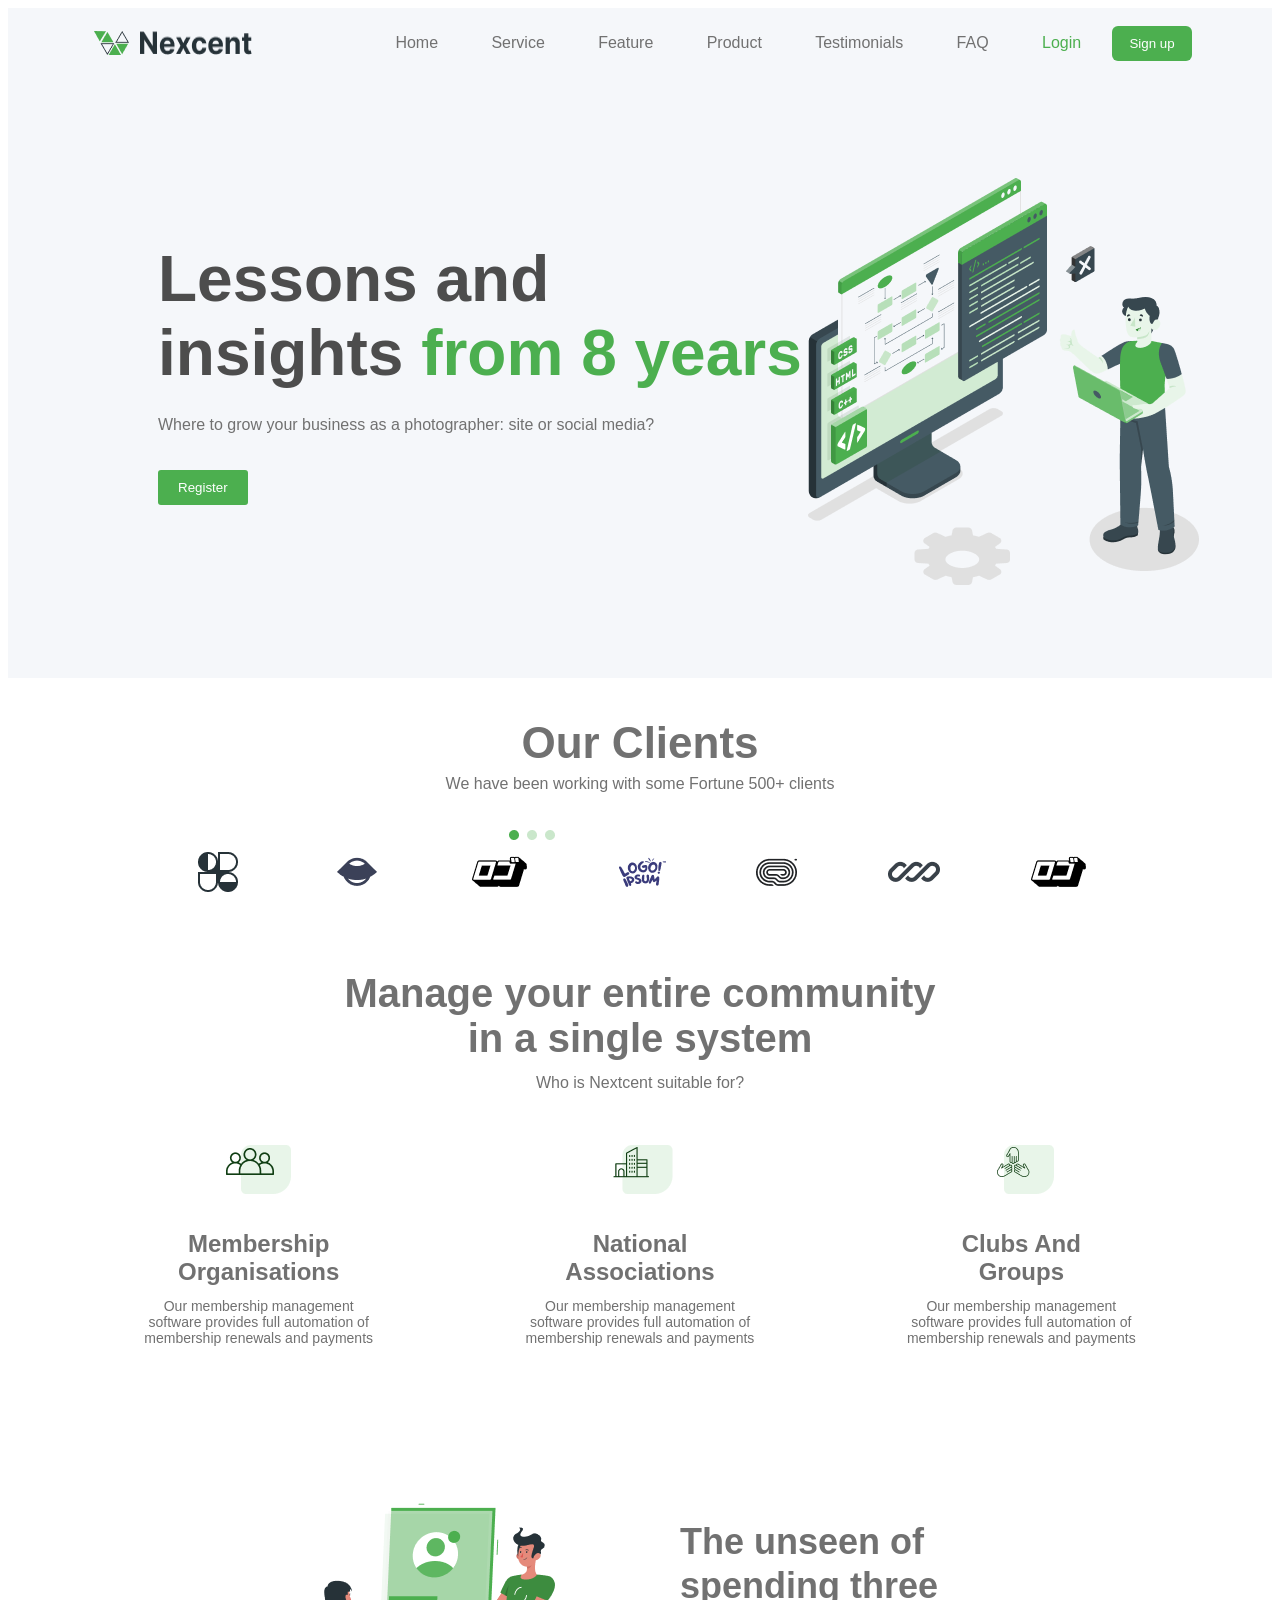
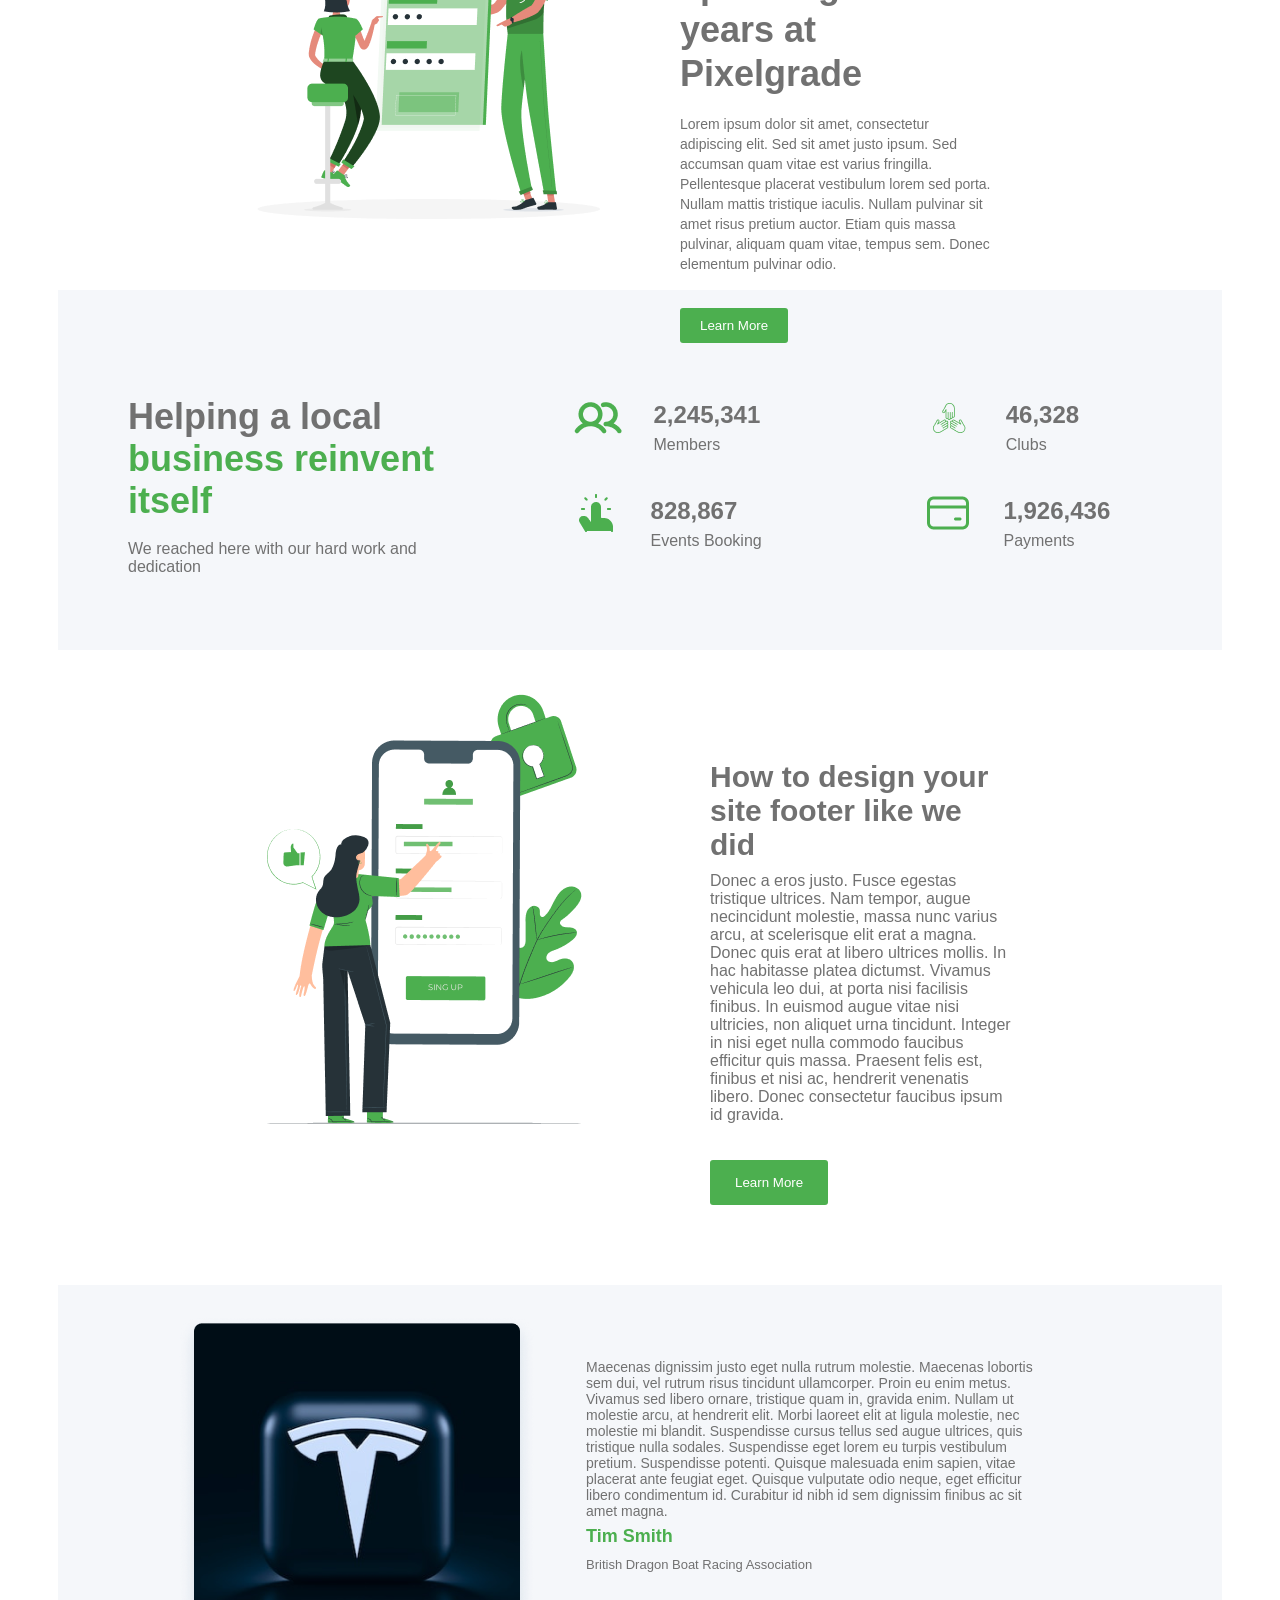
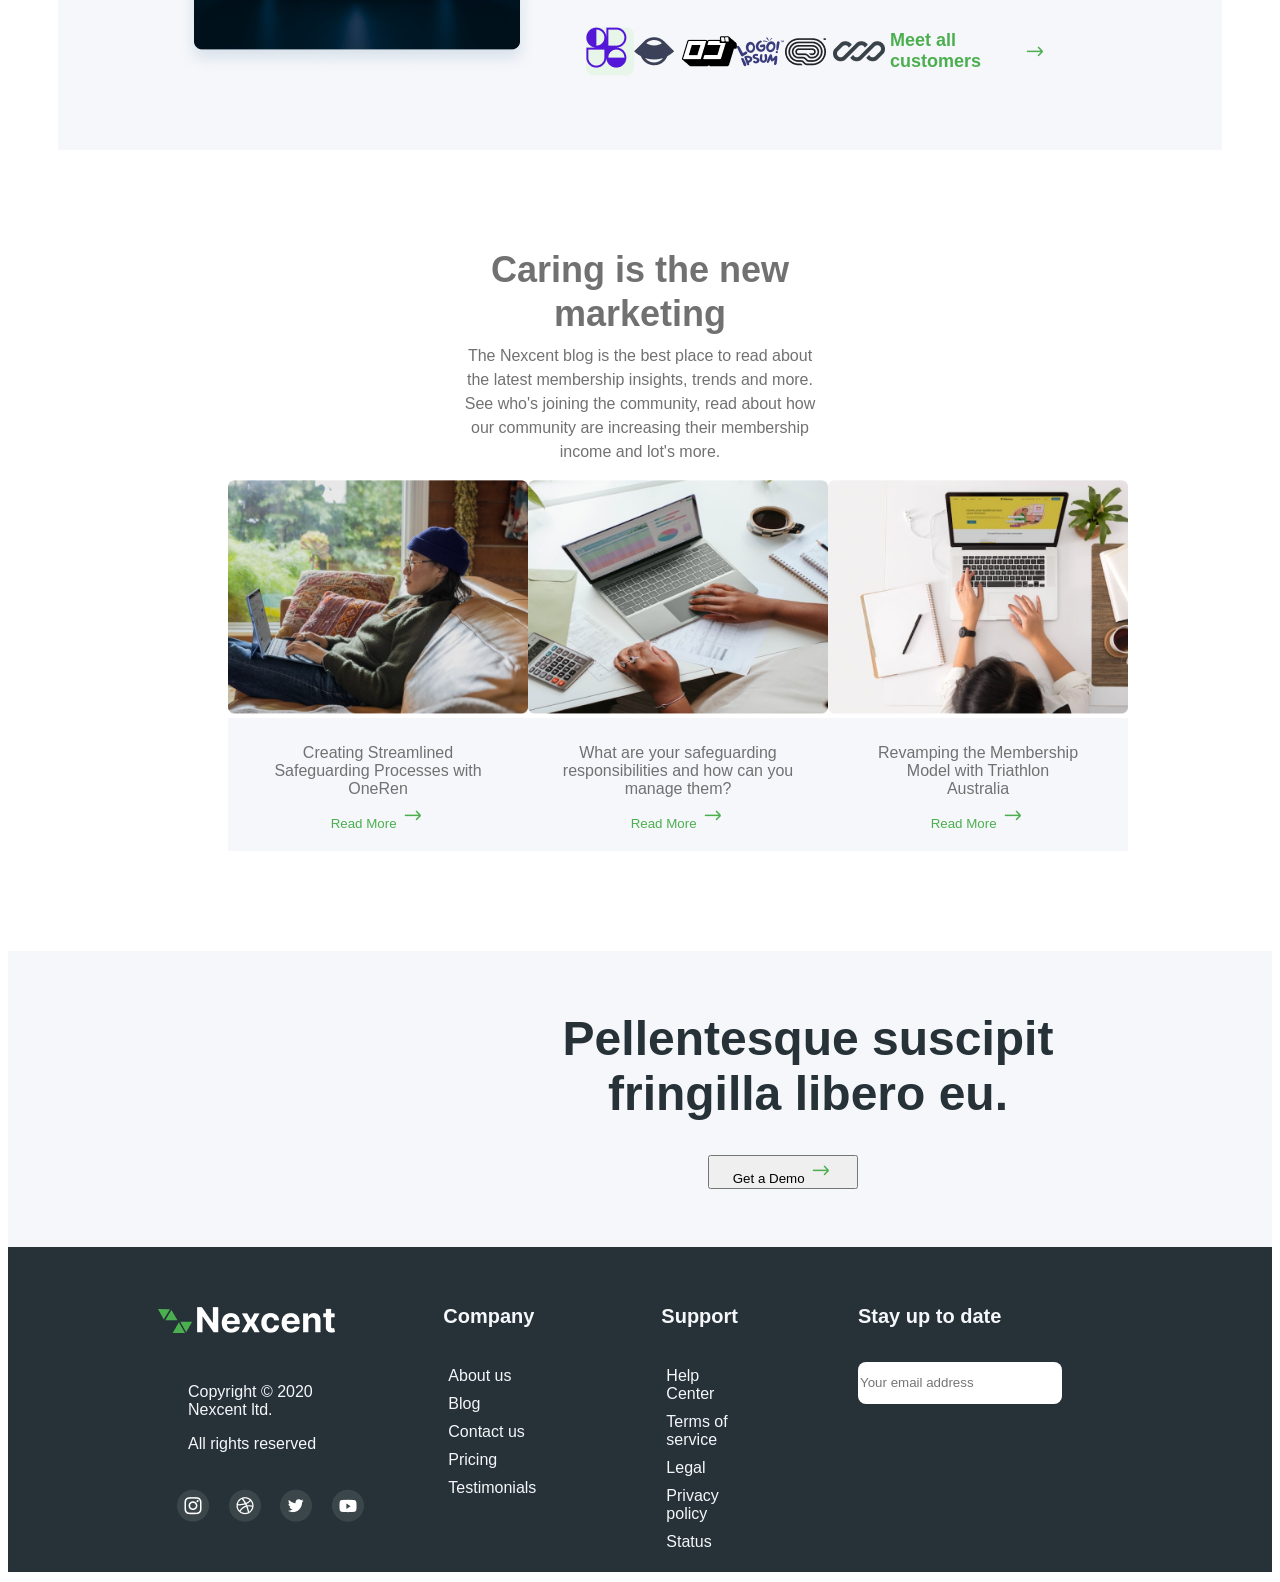
==== index.html @ 5d8baabc "Edited and Completed" ====
<!DOCTYPE html>
<html lang="en">
<head>
    <meta charset="UTF-8">
    <meta name="viewport" content="width=device-width, initial-scale=1.0">
    <title>Nexcent_Landing_Page</title>
    <link rel="stylesheet" href="index.css">
</head>
<body>
    <div class="GeneralContainer">
        <section class="Header">
            <main class="LogoNav">
                <div class="NavButton">
                    <img src="/Page_1/Div_1/Icon.png" alt="">
                    <img src="/Nexcent.png" alt="">
                </div>
                <div class="SixNavs">
                    <nav>Home</nav>
                    <nav>Service</nav>
                    <nav>Feature</nav>
                    <nav>Product</nav>
                    <nav>Testimonials</nav>
                    <nav>FAQ</nav>
                </div>
            </main>
            <main class="LoginNav">
                <div class="LoginButton">
                    <nav><span style="color: #4CAF4F;">Login</span></nav>
                    <button class="Btn">Sign up</button>
                </div>
            </main>
        </section>
        <section class="Hero">
            <main class="Lessons">
                <div class="TextBox1">
                    <h3 class="H3"><span style="color: #4D4D4D;">Lessons and insights </span><span style="color: #4CAF4F;">from 8 years</span></h3>
                    <p class="P"><span style="color: #717171;">Where to grow your business as a photographer: site or social media?</span></p>
                    <button class="Reg">Register</button>
                </div>
                <div class="ImageBox">
                    <img src="/Page_1/Div_1/Illustration.png" alt="">
                </div>
                <main class="ThreeBtns">
                    <img src="/Page_1/Div_1/Dot.png" alt="">
                </main>
            </main>
           
            <main class="Clients">
                <div class="Text2">
                    <h2 class="H2">Our Clients</h2>
                    <p class="P">We have been working with some Fortune 500+ clients</p>
                </div>
                <div class="ImageBox">
                    <img src="/Page_1/Div_2/Logo (6).png" alt="">
                    <img src="/Page_1/Div_2/Logo (5).png" alt="">
                    <img src="/Page_1/Div_2/Logo (4).png" alt="">
                    <img src="/Page_1/Div_2/Logo (3).png" alt="">
                    <img src="/Page_1/Div_2/Logo (2).png" alt="">
                    <img src="/Page_1/Div_2/Logo (1).png" alt="">
                    <img src="/Page_1/Div_2/Logo.png" alt="">
                </div>
            </main>
            <main class="Manage">
                <div class="TextBox3">
                    <h4 class="H2">Manage your entire community <br> in a single system</h4>
                    <p class="P">Who is Nextcent suitable for?</p>
                </div>
                <div class="TextNImageBox">
                    <div class="div1">
                        <img src="/Page_1/Div_3/Icon (2).png" alt="">
                        <h4 class="H4">Membership <br>Organisations</h4>
                        <p class="P">Our membership management <br>software provides full automation of <br> membership renewals and payments</p>
                    </div>
                    <div class="div2">
                        <img src="/Page_1/Div_3/Icon (1).png" alt="">
                        <h4 class="H4">National <br>Associations</h4>
                        <p class="P">Our membership management <br>software provides full automation of <br>membership renewals and payments</p>
                    </div>
                    <div class="div3">
                        <img src="/Page_1/Div_3/Icon.png" alt="">
                        <h4 class="H4">Clubs And <br>Groups</h4>
                        <p class="P">Our membership management <br>software provides full automation of <br> membership renewals and payments</p>
                    </div>
                </div>
            </main>
        </section>
        <section class="Middle">
            <main class="Unseen">
                <div class="ImageBox">
                    <img src="/Page_2/Div_1/rafiki.png" alt="">
                </div>
                <div class="TextBox1">
                    <h4 class="H4">The unseen of spending three years at Pixelgrade</h4>
                    <p class="P">Lorem ipsum dolor sit amet, consectetur adipiscing elit. Sed sit amet justo ipsum. Sed accumsan quam vitae est varius fringilla. Pellentesque placerat vestibulum lorem sed porta. Nullam mattis tristique iaculis. Nullam pulvinar sit amet risus pretium auctor. Etiam quis massa pulvinar, aliquam quam vitae, tempus sem. Donec elementum pulvinar odio.</p>
                    <button class="Btn">Learn More</button>
                </div>
            </main>
            <main class="Helping">
                <div class="TextBox2">
                    <h4 class="H4">Helping a local <br><span style="color: #4CAF4F;">business reinvent itself</span></h4>
                    <p class="P">We reached here with our hard work and dedication</p>
                </div>
                <div class="ImgNTextBox">
                    <div class="Dad">
                        <div class="Twins1">
                            <div class="Twins1Img"><img src="/Page_2/Div_2/Icon.png" alt=""></div>
                            <div class="TextBox3">
                                <h4 class="H4">2,245,341</h4>
                                <p class="P">Members</p>
                            </div>
                        </div>
                        <div class="Twins2">
                            <div class="Twins2Img"><img src="/Page_2/Div_2/Icon (1).png" alt=""></div>
                            <div class="TextBox4">
                                <h4 class="H4">46,328</h4>
                                <p class="P">Clubs</p>
                            </div>
                        </div>
                    </div>
                    <div class="Mom">
                        <div class="Twins3">
                            <div class="Twins3Img"><img src="/Page_2/Div_2/Icon (2).png" alt=""></div>
                            <div class="TextBox5">
                                <h4 class="H4">828,867</h4>
                                <p class="P">Events Booking</p>
                            </div>
                        </div>
                        <div class="Twins4">
                            <div class="Twins4Img"><img src="/Page_2/Div_2/Icon (3).png" alt=""></div>
                            <div class="TextBox6">
                                <h4 class="H4">1,926,436</h4>
                                <p class="P">Payments</p>
                            </div>
                        </div>
                    </div>
                </div>
            </main>
            <main class="HowTo">
                <div class="ImageBox">
                    <img src="/Page_2/Div_3/pana.png" alt="">
                </div>
                <div class="TextBox7">
                    <h4 class="H4">How to design your site footer like we did</h4>
                    <p class="P">Donec a eros justo. Fusce egestas tristique ultrices. Nam tempor, augue necincidunt molestie, massa nunc varius arcu, at scelerisque elit erat a magna. Donec quis erat at libero ultrices mollis. In hac habitasse platea dictumst. Vivamus vehicula leo dui, at porta nisi facilisis finibus. In euismod augue vitae nisi ultricies, non aliquet urna tincidunt. Integer in nisi eget nulla commodo faucibus efficitur quis massa. Praesent felis est, finibus et nisi ac, hendrerit venenatis libero. Donec consectetur faucibus ipsum id gravida.</p>
                    <button class="Learn">Learn More</button>
                </div>
            </main>
            <main class="ImgTextLogo">
                <div class="ImageBox"><img src="/Page_2/Div_4/image 9.png" alt=""></div>
                <div class="TextLogo">
                    <p class="P">Maecenas dignissim justo eget nulla rutrum molestie. Maecenas lobortis sem dui, vel rutrum risus tincidunt ullamcorper. Proin eu enim metus. Vivamus sed libero ornare, tristique quam in, gravida enim. Nullam ut molestie arcu, at hendrerit elit. Morbi laoreet elit at ligula molestie, nec molestie mi blandit. Suspendisse cursus tellus sed augue ultrices, quis tristique nulla sodales. Suspendisse eget lorem eu turpis vestibulum pretium. Suspendisse potenti. Quisque malesuada enim sapien, vitae placerat ante feugiat eget. Quisque vulputate odio neque, eget efficitur libero condimentum id. Curabitur id nibh id sem dignissim finibus ac sit amet magna.</p>
                    <h5 class="H5"><span style="color: #4CAF4F;">Tim Smith</span></h5>
                    <p class="p">British Dragon Boat Racing Association</p>
                    <div class="Logo">
                        <img src="/Page_2/Div_4/Logo.png" alt="">
                        <img src="/Page_2/Div_4/Logo (2).png" alt="">
                        <img src="/Page_2/Div_4/Logo (1).png" alt="">
                        <img src="/Page_2/Div_4/Logo (3).png" alt="">
                        <img src="/Page_2/Div_4/Logo (4).png" alt="">
                        <img src="/Page_2/Div_4/Logo (5).png" alt="">
                        <p class="P1"><b><span style="color: #4CAF4F;">Meet all customers</span></b><img src="/Page_2/Right.png" alt=""></p>
                    </div>
                </div>
            </main>
            <main class="Caring">
                <div class="TextNDivBox">
                    <div class="WriteUp">
                        <h4 class="H4">Caring is the new marketing</h4>
                        <p class="P">The Nexcent blog is the best place to read about the latest membership insights, trends and more. See who's joining the community, read about how our community are increasing their membership income and lot's more.</p>
                    </div>
                    <div class="ThreeDivs">
                        <div class="div1"> 
                            <img src="/Page_2/Div_5/image 18.png" alt="" class="Img1">
                            <div class="Text1">
                                <p>Creating Streamlined <br>Safeguarding Processes with <br>OneRen</p>
                            <button class="Btn1">Read More <img src="/Page_2/Right.png" alt=""></button>
                            </div>
                        </div>
                        <div class="div2">
                            <img src="/Page_2/Div_5/image 19.png" alt="" class="Img2">
                            <div class="Text2">
                                <p>What are your safeguarding <br>responsibilities and  how can you <br>manage them?</p>
                            <button class="Btn2">Read More <img src="/Page_2/Right.png" alt=""></button>
                            </div>
                        </div>
                        <div class="div3">
                            <img src="/Page_2/Div_5/image 20.png" alt="" class="Img3">
                            <div class="Text3">
                                <p>Revamping the Membership <br>Model with Triathlon <br>Australia</p>
                            <button class="Btn3">Read More <img src="/Page_2/Right.png" alt=""></button>
                            </div>
                        </div>
                    </div>
                </div>
            </main>
        </section>
        <section class="Footer">
            <main class="OneDiv">
                <h3 class="H3">Pellentesque suscipit fringilla libero eu.</h3>
                <button class="Btn">Get a Demo <img src="/Page_2/Right.png" alt=""></button>
            </main>
            <main class="TwoDivs">
                <div class="LogoTextImgBox">
                    <div class="LogoBox">
                        <div class="Logo">
                            <img src="/Page_1/Div_1/Icon.png" alt="">
                            <img src="/Page_3/Nexcent.png" alt="">
                        </div>
                        <div class="TextBox1">
                            <p class="P1">Copyright © 2020 Nexcent ltd.</p>
                            <p class="P2">All rights reserved</p>
                        </div>
                        <div class="IconImages">
                            <img src="/Page_3/Ig Icons.png" alt="">
                            <img src="/Page_3/Sl Icons.png" alt="">
                            <img src="/Page_3/X Icon.png" alt="">
                            <img src="/Page_3/Youtube Icon.png" alt="">
                        </div>
                    </div>
                    <div class="TextBox2">
                        <div class="div1">
                            <h5 class="Comp">Company</h5>
                            <nav class="Nav">About us</nav>
                            <nav class="Nav">Blog</nav>
                            <nav class="Nav">Contact us</nav>
                            <nav class="Nav">Pricing</nav>
                            <nav class="Nav">Testimonials</nav>
                        </div>
                        <div class="div2">
                            <h5 class="Sup">Support</h5>
                            <nav class="Nav">Help Center</nav>
                            <nav class="Nav">Terms of service</nav>
                            <nav class="Nav">Legal</nav>
                            <nav class="Nav">Privacy policy</nav>
                            <nav class="Nav">Status</nav>  
                        </div>
                        <div class="div3">
                            <h5 class="Stay">Stay up to date</h5>
                            <input type="Email" placeholder="Your email address"class="Email">
                        </div>
                    </div>
                </div>
            </main>
        </section>
    </div>
</body>
</html>
---- index.css ----
.GeneralContainer{
    background-color: #F5F7FA; font-family: Arial, Helvetica, sans-serif; color: #717171;
}
.Header{
    padding: 30px 80px; display: flex; justify-content: space-between; height: 10px; align-items: center;
    .LogoNav{
        width: 1000px; display: flex; justify-content: space-between; align-items: center;
    }
    .SixNavs{
        width: 700px; display: flex; justify-content: space-evenly;
    }
    .LoginButton{
        display: flex; justify-content: space-between; width: 150px; align-items: center;
    }
    .Btn{
        width: 80px; height:35px; border: 0px; color: white; background-color: #4CAF4F; border-radius: 6px;
    }
    .NavButton{
        display: flex; justify-content: space-around; width: 170px;
    }
}
.Hero{
    background-color: white;
}
.Lessons{
    display: flex; justify-content: space-between; padding: 100px 150px; height: 400px; background-color: #F5F7FA;
    .H3{
        font-size: 64px; width: 650px; height: 110px;
    }
    .Reg{
        margin-top: 20px;  padding: 10px 20px; background-color: #4CAF4F; color: white; border: 0px; border-radius: 3px;
    }
    .ThreeBtns img{
        position: absolute; bottom: 60px; right: 725px;
}
}
.Clients{
    background-color: white; height: 200px; margin: 40px;
    .Text2{
        .H2{
            font-size: 44px; text-align: center; margin-top: 10px;
        }
        .P{
            margin-top: -30px; text-align: center; font-size: 16px;
        }
    }
    .ImageBox{
        display: flex; justify-content: space-evenly; margin: 55px;
    }
    .ImageBox img{
        object-fit: contain;
    }
}
.Manage{
    background-color: white; display: block; justify-content: space-around; padding: 0px 60px;
    .TextBox3{
        text-align: center; 
        .H2{
           font-size: 40px; 
        } 
        .P{
            margin-top: -40px; font-size: 16px;
        }
    }
    .TextNImageBox{
     display: flex; justify-content: space-between;
    .div1{
        width: 500px; margin: 30px; text-align: center; 
        .H4{
            font-size: 24px;  
        }
        .P{
            margin-top: -20px; font-size: 14px; 
        }
    }
    .div2{
        width: 500px; margin: 30px; text-align: center;
        .H4{
            font-size: 24px;  
        }
        .P{
            margin-top: -20px; font-size: 14px; 
        }
    }
    .div3{
        width: 500px; margin: 30px;  text-align: center;
        .H4{
            font-size: 24px;  
        }
        .P{
            margin-top: -20px; font-size: 14px; 
        }
    }
    }
    }

.Middle{
    padding: 50px; background-color: white;
    .Unseen{
        display: flex; justify-content: space-around; background-color: white; padding: 50px 150px; height: 350px;
        .TextBox1{
            margin: 30px; width: 700px; height: 300px; padding-right: 50px;
        }
        .H4{
            font-size: 36px;  margin-top: 0px; line-height: 44px;
        }
        .P{
            font-size: 14px; margin-top: -30px; line-height: 20px; 
        }
        .Btn{
            margin-top: 20px;  padding: 10px 20px; background-color: #4CAF4F; color: white; border: 0px; border-radius: 3px;
        }
    }
}
.Helping{
    display: flex; background-color: #F5F7FA; justify-content: space-evenly; padding: 30px; height: 300px;
    .TextBox2{
        align-content: center; margin: 0px 40px;
        .H4{ font-size: 36px;}
        .P{font-size: 16px; margin-top: -30px;}
    }
    .Dad{
        display: flex; justify-content: space-around; width: 700px;
        .Twins1{
            display: flex; justify-content: space-evenly; width: 250px; height: 90px; align-items: center;
            .H4{
                font-size: 24px;
            }
            .P{
                font-size: 16px; margin-top: -25px;
            }
        }
        }
        .Twins2{
            display: flex; justify-content: space-evenly; width: 220px; align-items: center; height: 90px; padding-right: 30px;
            .H4{
                font-size: 24px;
            }
            .P{
                font: 16px; margin-top: -25px;
            }
        }
}
.ImgNTextBox{ align-content: center;
.Mom{ display: flex;justify-content: space-around; width: 700px;}
.Twins3{display: flex; justify-content: space-evenly;  width: 250px; align-items: center;
    .H4{
        font-size: 24px;
    }
    .P{
        font-size: 16px; margin-top: -25px;
    }
}
.Twins4{display: flex; justify-content: space-evenly; width: 250px; align-items: center;
    .H4{
        font-size: 24px;
    }
    .P{
        font-size: 16px; margin-top: -25px;
    }
}
}
.HowTo{
    background-color: white; display: flex; justify-content: space-around; padding: 40px 150px;
    .TextBox7{
        padding: 40px 60px;
        .H4{font-size: 30px; margin-top: 30px;}
        .P{font-size: 16px; margin-top: -30px;}
        .Learn{
            margin-top: 20px;  padding: 15px 25px; background-color: #4CAF4F; color: white; border: 0px;  border-radius: 3px;         
        }
    }
}
.ImgTextLogo{
display: flex; justify-content: space-between; padding: 30px 120px; background-color: #F5F7FA;
}
.TextLogo{
    padding: 30px 50px;
    .P{font-size: 14px;}
    .H5{font-size: 18px; margin-top: -7px;}
    .p{margin-top: -20px; font-weight: lighter; font-size: 13px;}
    .Logo{ display: flex; justify-content: space-between; margin-top: 40px;}
    .Logo img{ object-fit: contain;}
    .P1{align-items: center; display: flex; justify-content: space-between; margin-inline: 5px; font-size: 18px;}
}
.TextNDivBox{
    padding: 50px;
    .WriteUp{
         padding: 0px 350px;
        .H4{text-align: center; font-size: 36px; line-height: 44px;}
        .P{font-size: 16px; margin-top: -40px; text-align: center; line-height: 24px;}
    }
    .ThreeDivs{
        display: flex; justify-content: space-evenly;  padding: 0px 120px ;
        .Img2{ width: 300px;} .Img1{ width: 300px;} .Img3{ width: 300px;}
        .Text1{ background-color: #F5F7FA; width: 280px; text-align: center; padding: 10px;} .Text2{background-color: #F5F7FA; width: 280px; text-align: center; padding: 10px;} .Text3{background-color: #F5F7FA; width: 280px; text-align: center;padding: 10px;}
        .Btn1{ margin-top: -70px; padding: 10px 20px; background-color: transparent; color: #4CAF4F; border: 0px;} .Btn2{ margin-top: -70px; padding: 10px 20px; background-color: transparent; color: #4CAF4F; border: 0px;} .Btn3{ margin-top: -70px; padding: 10px 20px; background-color: transparent; color: #4CAF4F; border: 0px;}
    }
}
.Footer{
    background-color: #F5F7FA; color: #263238;
    .OneDiv{
        margin: 60px 500px;
    .H3{
        width: 600px; text-align: center; font-size: 48px;
    }
    .Btn{ width: 150px; margin: -90px 200px; }
    }
    .TwoDivs{
        background-color: #263238; color: #F5F7FA; height: 325px;
    }
    .LogoTextImgBox{display: flex; justify-content: space-between; padding: 60px 150px; }
    .IconImages{
        display: flex; justify-content: space-evenly; margin-top: -10px;
    }
    .TextBox1{padding: 30px;}
    .TextBox2{
        display: flex; justify-content: space-between;
        .div1{ margin: -35px 60px;
        .Comp{ font-size: 20px;}
        .Nav{
            padding: 5px;
        }
    }
    .div2{
        margin: -35px 60px;
        .Sup{ font-size: 20px;}
        .Nav{
            padding: 5px;
        }
    }
    .div3{
        margin: -35px 60px;
        .Stay{ font-size: 20px;}
       .Email{border: 0px; border-radius: 8px; height: 40px; width: 200px;}
    }
    }
}
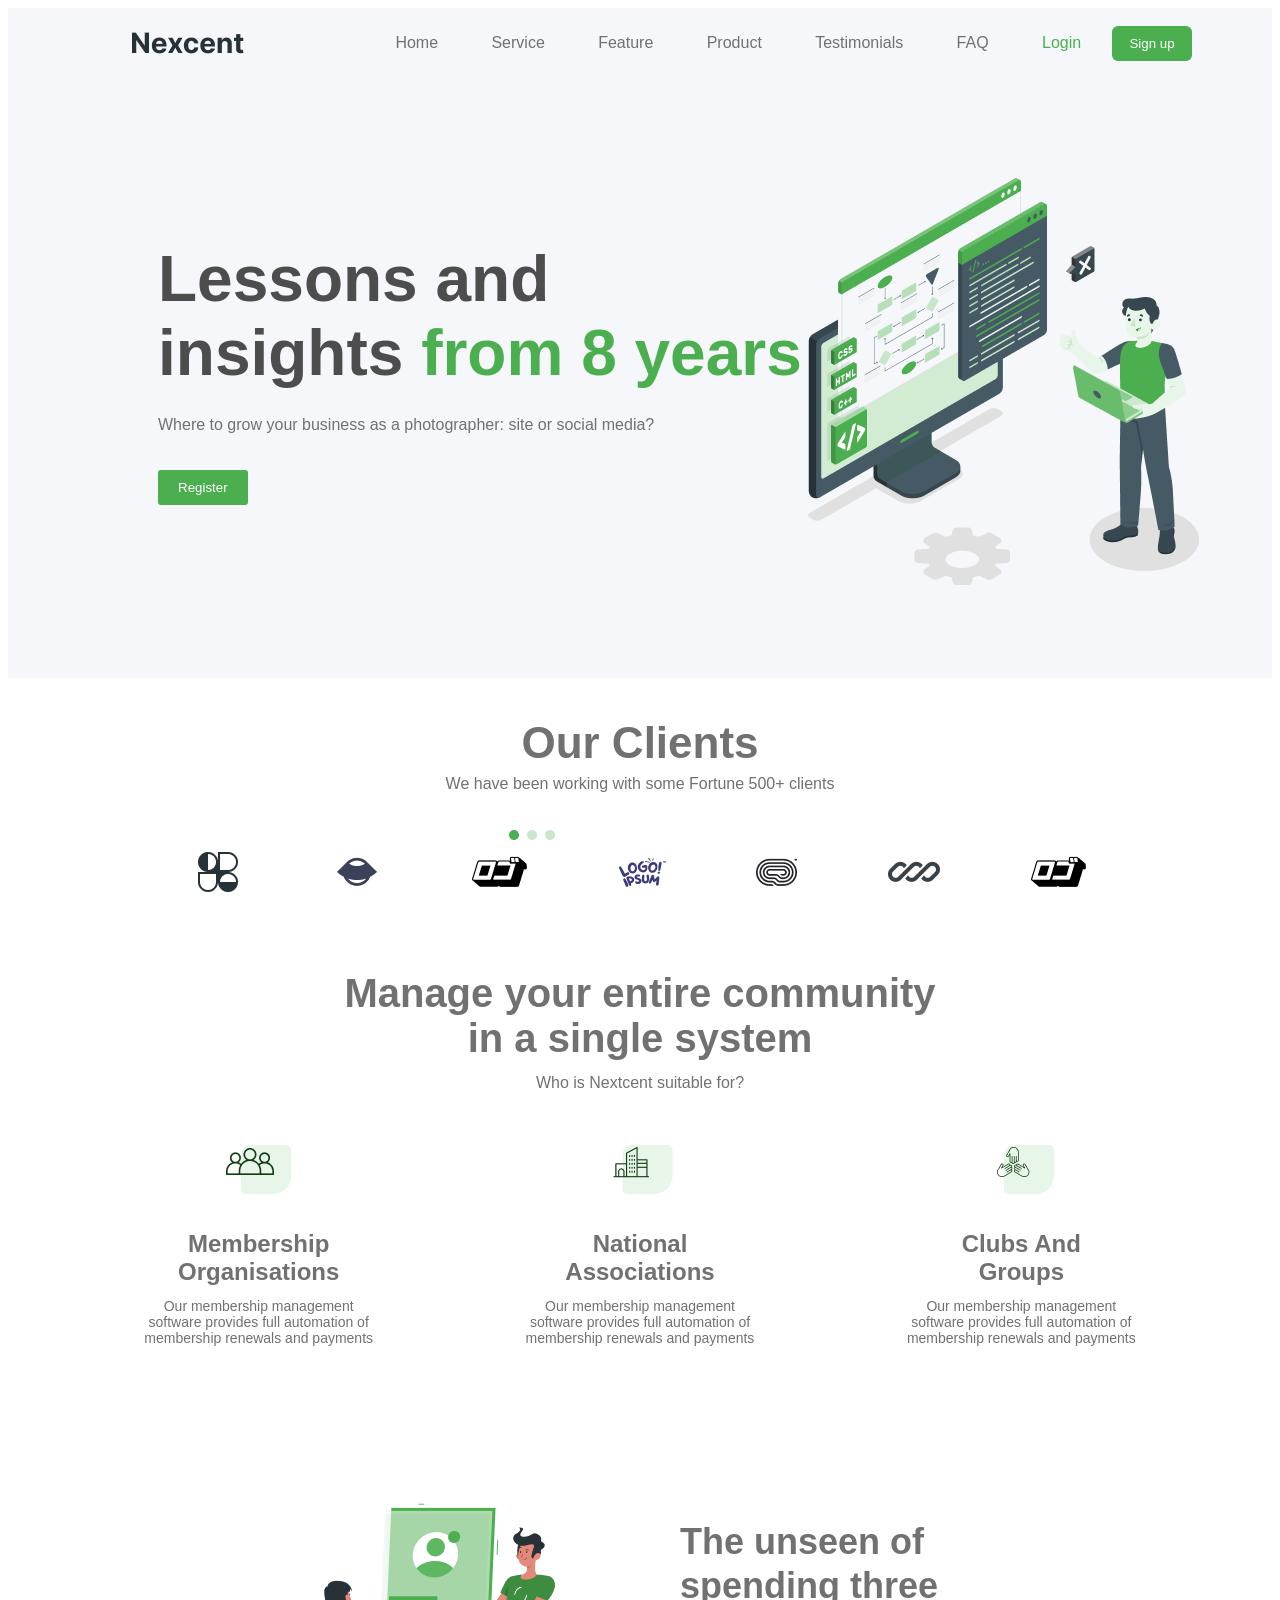
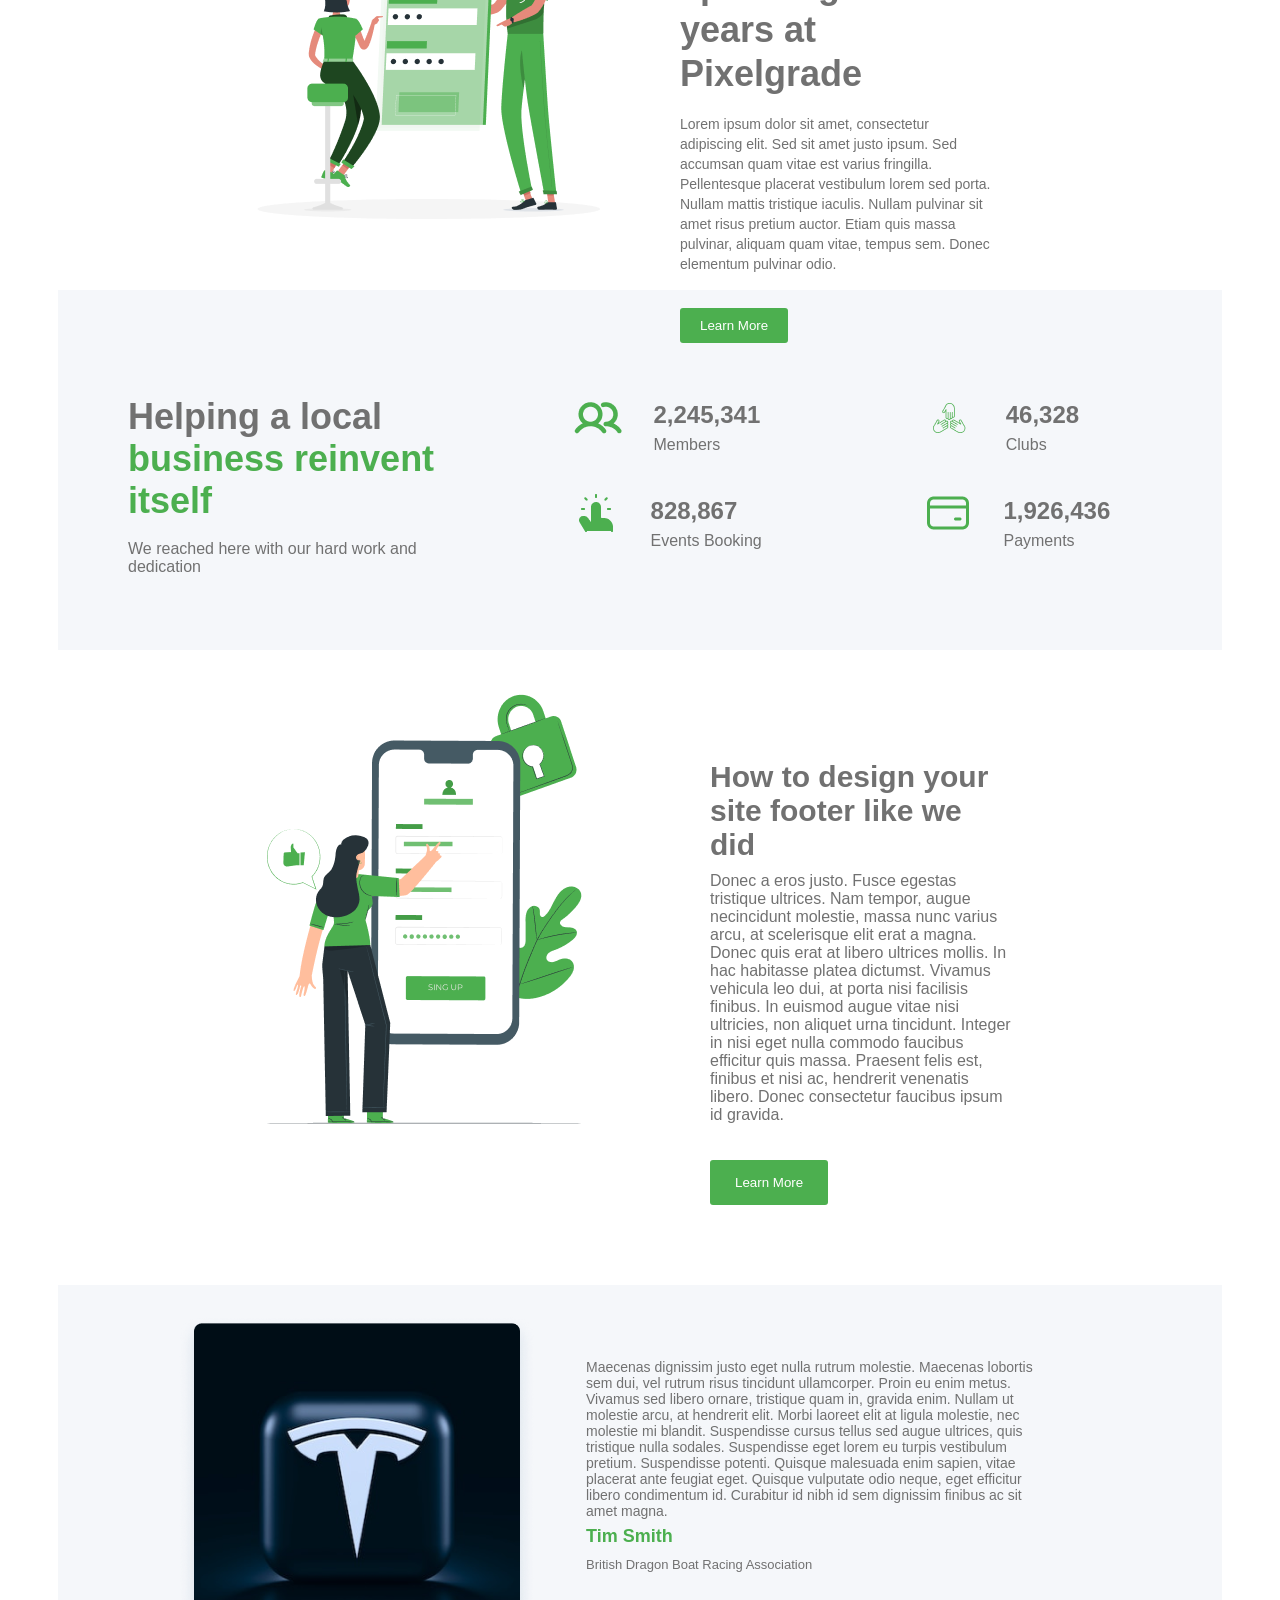
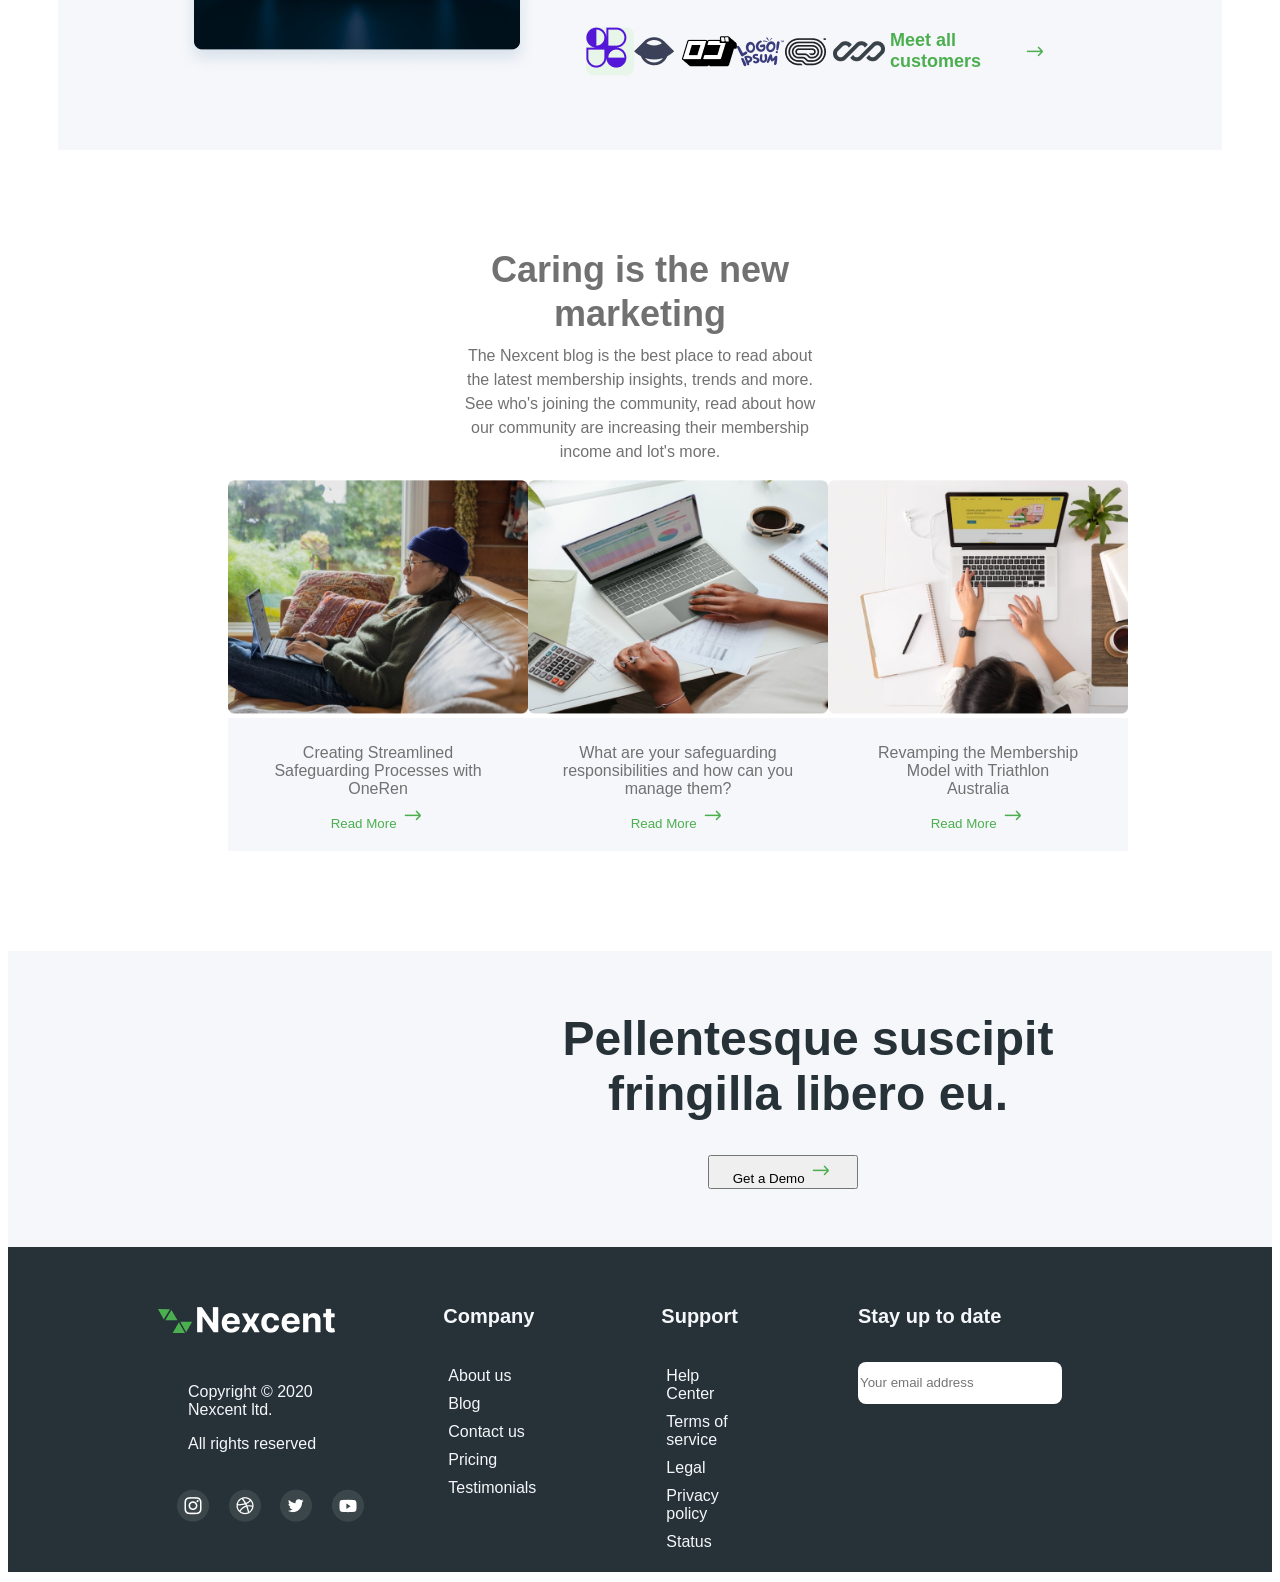
==== commit 89bc9975: "readdition of icons and images" ====
--- a/index.html
+++ b/index.html
@@ -11,7 +11,7 @@
         <section class="Header">
             <main class="LogoNav">
                 <div class="NavButton">
-                    <img src="/Page_1/Div_1/Icon.png" alt="">
+                    <img src="" alt="">
                     <img src="/Nexcent.png" alt="">
                 </div>
                 <div class="SixNavs">
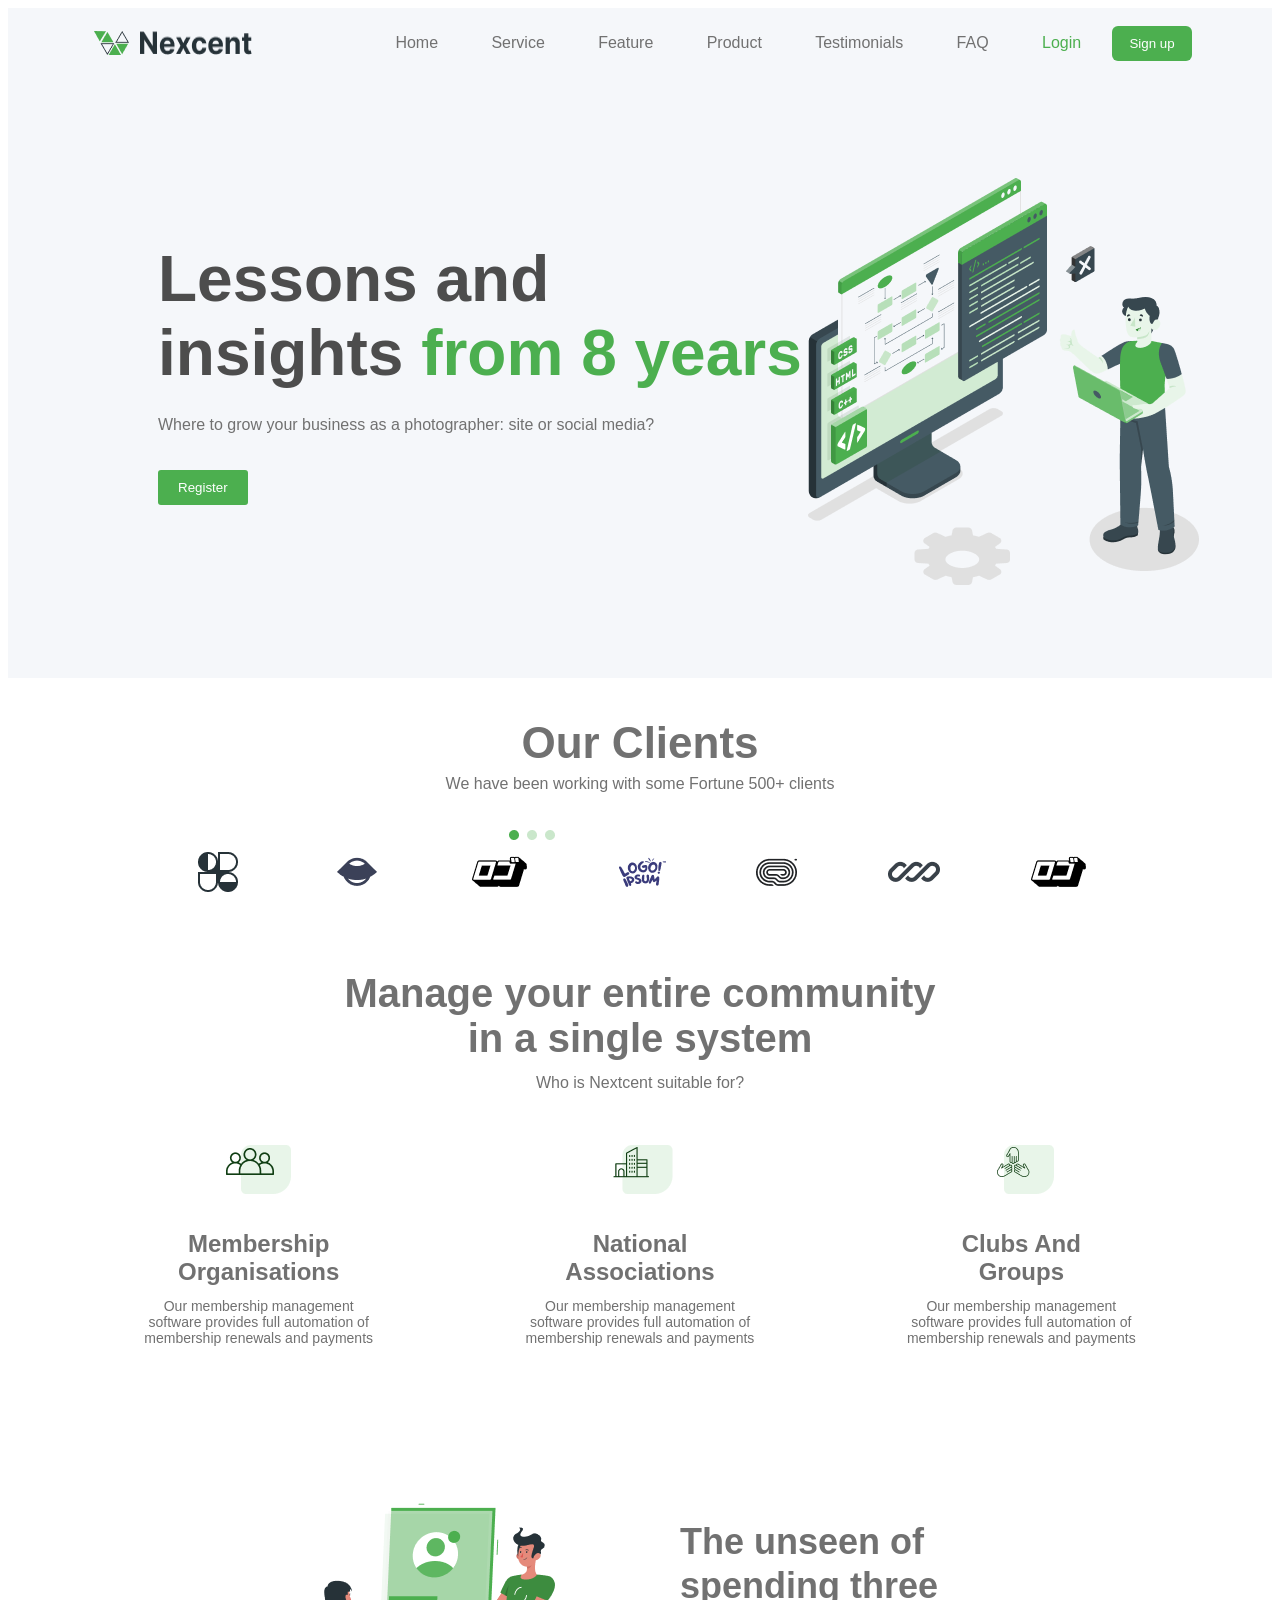
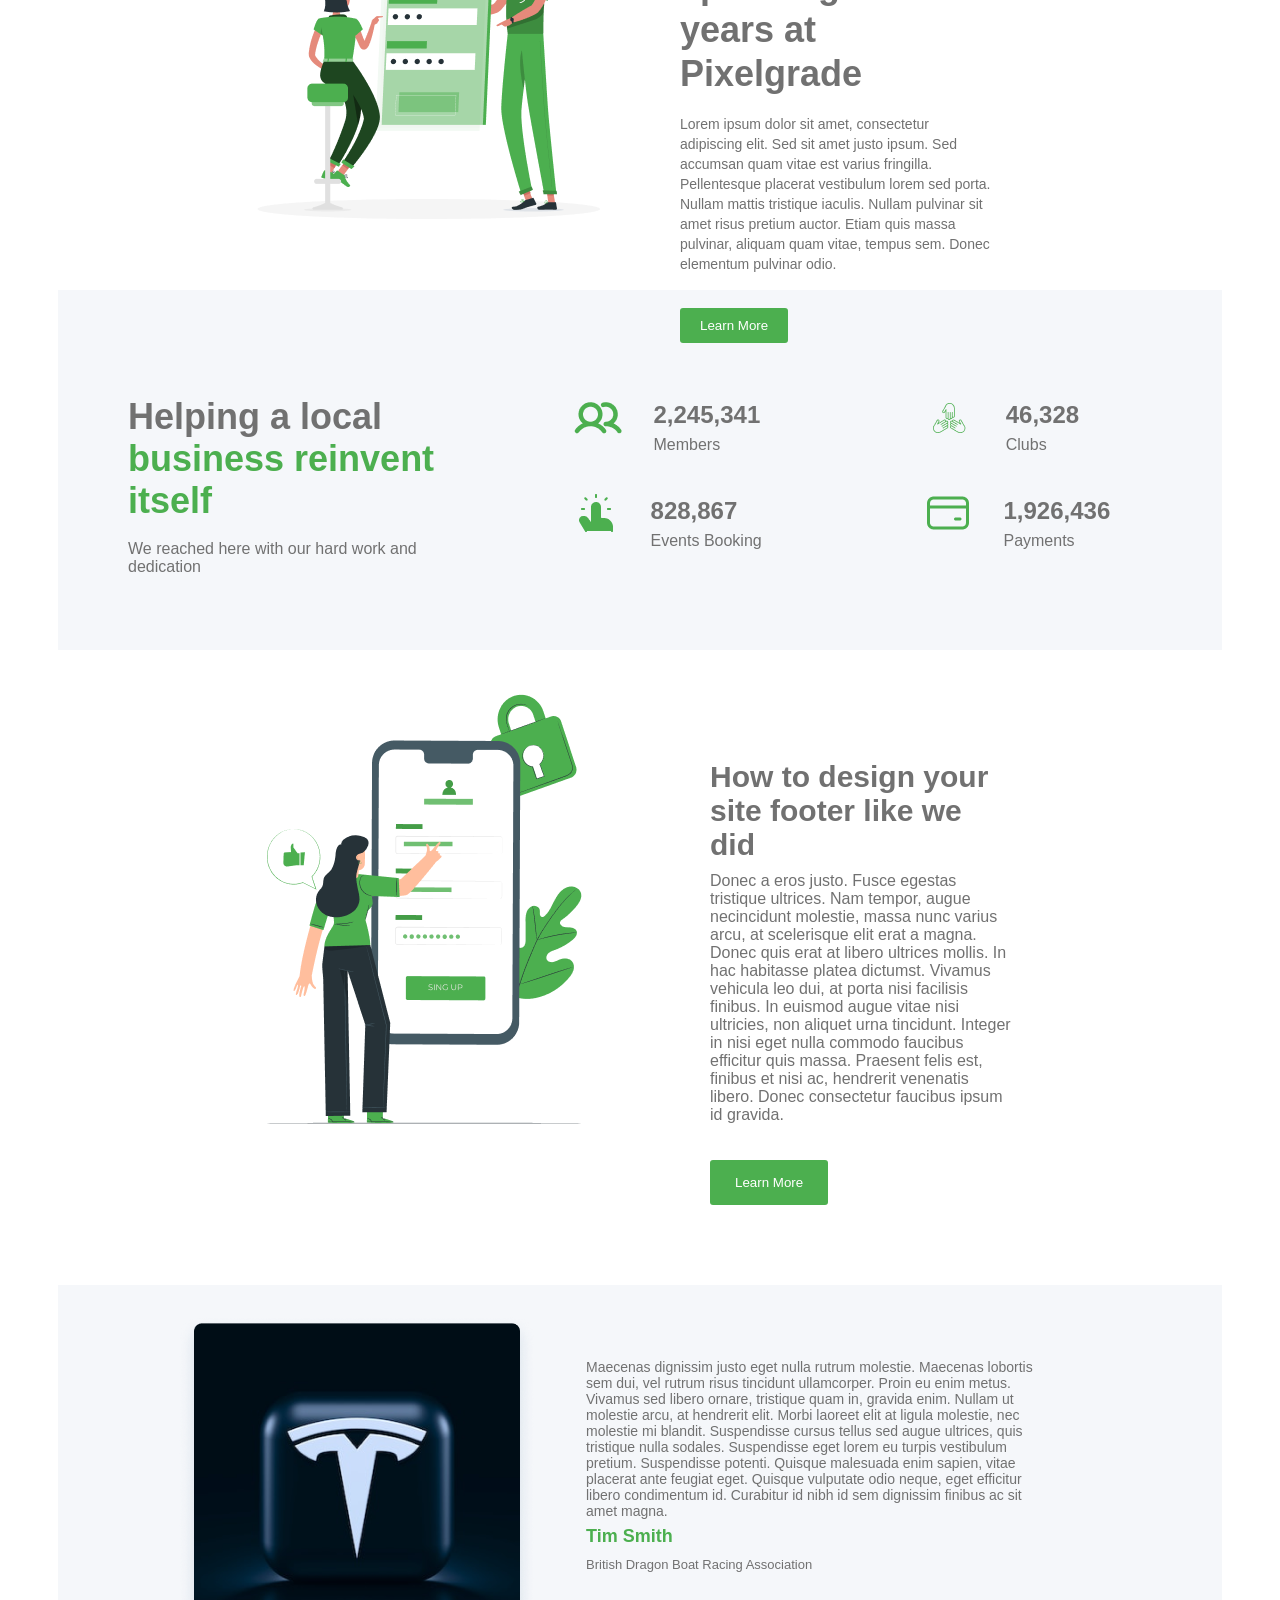
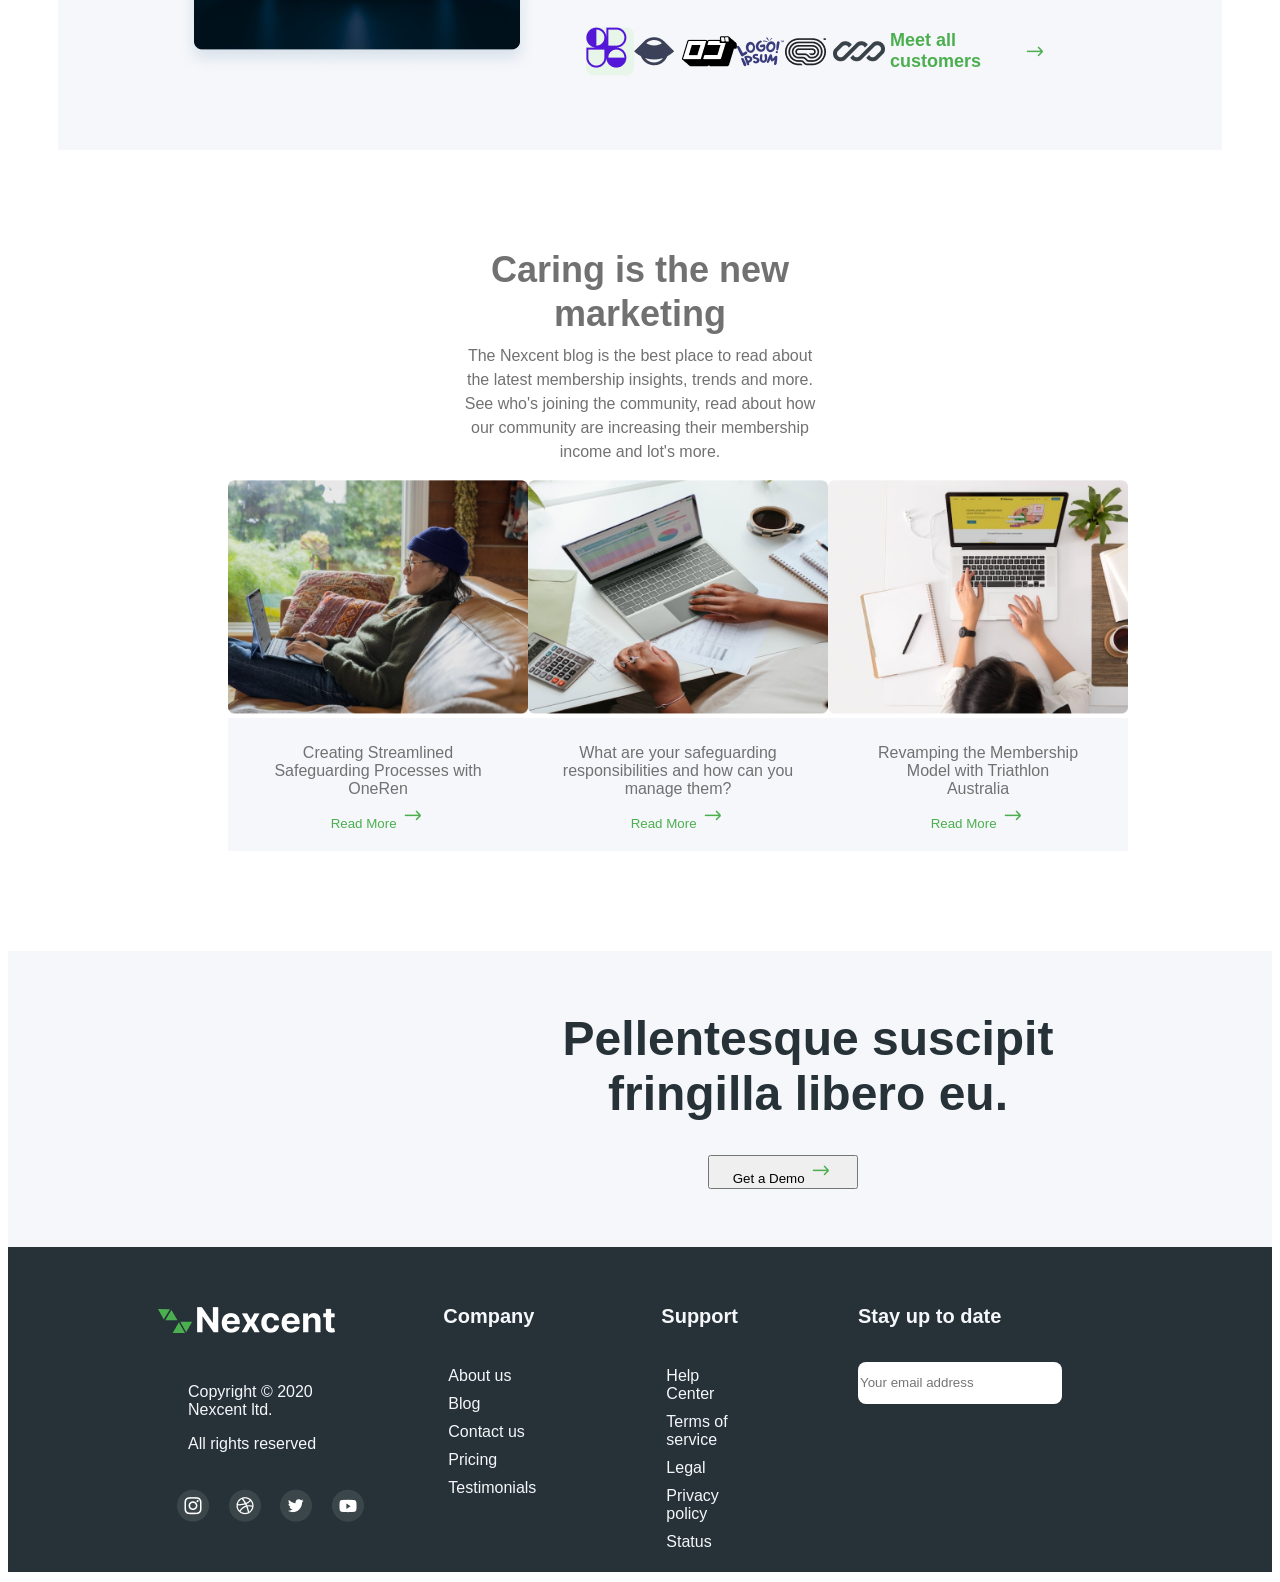
==== commit c3f3d0ff: "test run" ====
--- a/index.html
+++ b/index.html
@@ -11,7 +11,7 @@
         <section class="Header">
             <main class="LogoNav">
                 <div class="NavButton">
-                    <img src="" alt="">
+                    <img src="/Page_1/Div_1/Icon.png" alt="">
                     <img src="/Nexcent.png" alt="">
                 </div>
                 <div class="SixNavs">
